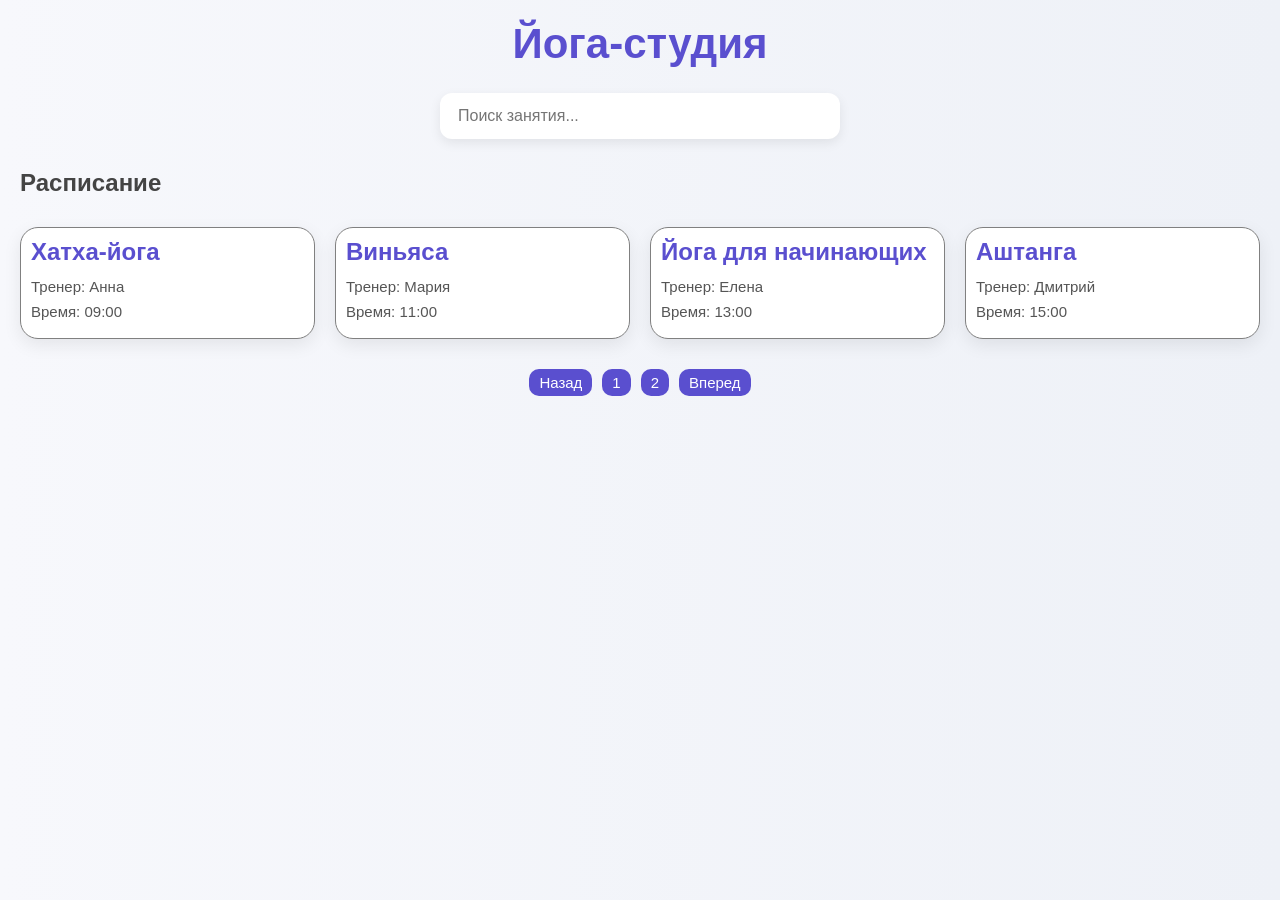
==== index.html @ e3ea9f83 "first commit" ====
<!DOCTYPE html>
<html lang="ru">
<head>
    <meta charset="UTF-8">
    <title>Йога-студия</title>

    <link rel="stylesheet" href="1.css">
    <style>
        body {
            font-family: Arial, sans-serif;
            padding: 20px;
        }

        .card {
            border: 1px solid gray;
            padding: 10px;
            margin: 10px 0;
        }

        .pagination {
            margin-top: 20px;
        }

        button {
            padding: 5px 10px;
        }
    </style>
</head>
<body>

    <h1>Йога-студия</h1>

    <input
        type="text"
        id="search"
        placeholder="Поиск занятия..."
    >

    <h2>Расписание</h2>

    <div id="list">

        <div class="card"
             data-name="Хатха-йога"
             data-trainer="Анна"
             data-time="09:00">

            <h3>Хатха-йога</h3>
            <p>Тренер: Анна</p>
            <p>Время: 09:00</p>
        </div>

        <div class="card"
             data-name="Виньяса"
             data-trainer="Мария"
             data-time="11:00">

            <h3>Виньяса</h3>
            <p>Тренер: Мария</p>
            <p>Время: 11:00</p>
        </div>

        <div class="card"
             data-name="Йога для начинающих"
             data-trainer="Елена"
             data-time="13:00">

            <h3>Йога для начинающих</h3>
            <p>Тренер: Елена</p>
            <p>Время: 13:00</p>
        </div>

        <div class="card"
             data-name="Аштанга"
             data-trainer="Дмитрий"
             data-time="15:00">

            <h3>Аштанга</h3>
            <p>Тренер: Дмитрий</p>
            <p>Время: 15:00</p>
        </div>

    </div>

    <div class="pagination">
        <button>Назад</button>
        <button>1</button>
        <button>2</button>
        <button>Вперед</button>
    </div>

</body>
</html>
---- 1.css ----
* {
    margin: 0;
    padding: 0;
    box-sizing: border-box;
}

body {
    font-family: Arial, sans-serif;
    background: linear-gradient(to right, #f7f8fc, #eef1f7);
    padding: 40px;
    color: #333;
}

h1 {
    text-align: center;
    margin-bottom: 25px;
    color: #5a4fcf;
    font-size: 42px;
}

h2 {
    margin: 30px 0 20px;
    color: #444;
}

#search {
    width: 100%;
    max-width: 400px;
    display: block;
    margin: 0 auto;
    padding: 14px 18px;
    border: none;
    border-radius: 12px;
    outline: none;
    font-size: 16px;
    background: white;
    box-shadow: 0 4px 12px rgba(0,0,0,0.08);
    transition: 0.3s;
}

#search:focus {
    transform: scale(1.02);
    box-shadow: 0 4px 16px rgba(90,79,207,0.25);
}

#list {
    display: grid;
    grid-template-columns: repeat(auto-fit, minmax(260px, 1fr));
    gap: 20px;
    margin-top: 20px;
}

.card {
    background: white;
    border-radius: 18px;
    padding: 20px;
    box-shadow: 0 6px 18px rgba(0,0,0,0.08);
    transition: 0.3s ease;
}

.card:hover {
    transform: translateY(-6px);
    box-shadow: 0 10px 24px rgba(0,0,0,0.12);
}

.card h3 {
    color: #5a4fcf;
    margin-bottom: 12px;
    font-size: 24px;
}

.card p {
    margin: 8px 0;
    font-size: 15px;
    color: #555;
}

.pagination {
    margin-top: 35px;
    display: flex;
    justify-content: center;
    gap: 10px;
}

button {
    padding: 10px 18px;
    border: none;
    border-radius: 10px;
    background: #5a4fcf;
    color: white;
    cursor: pointer;
    font-size: 15px;
    transition: 0.3s;
}

button:hover {
    background: #483cb5;
    transform: scale(1.05);
}
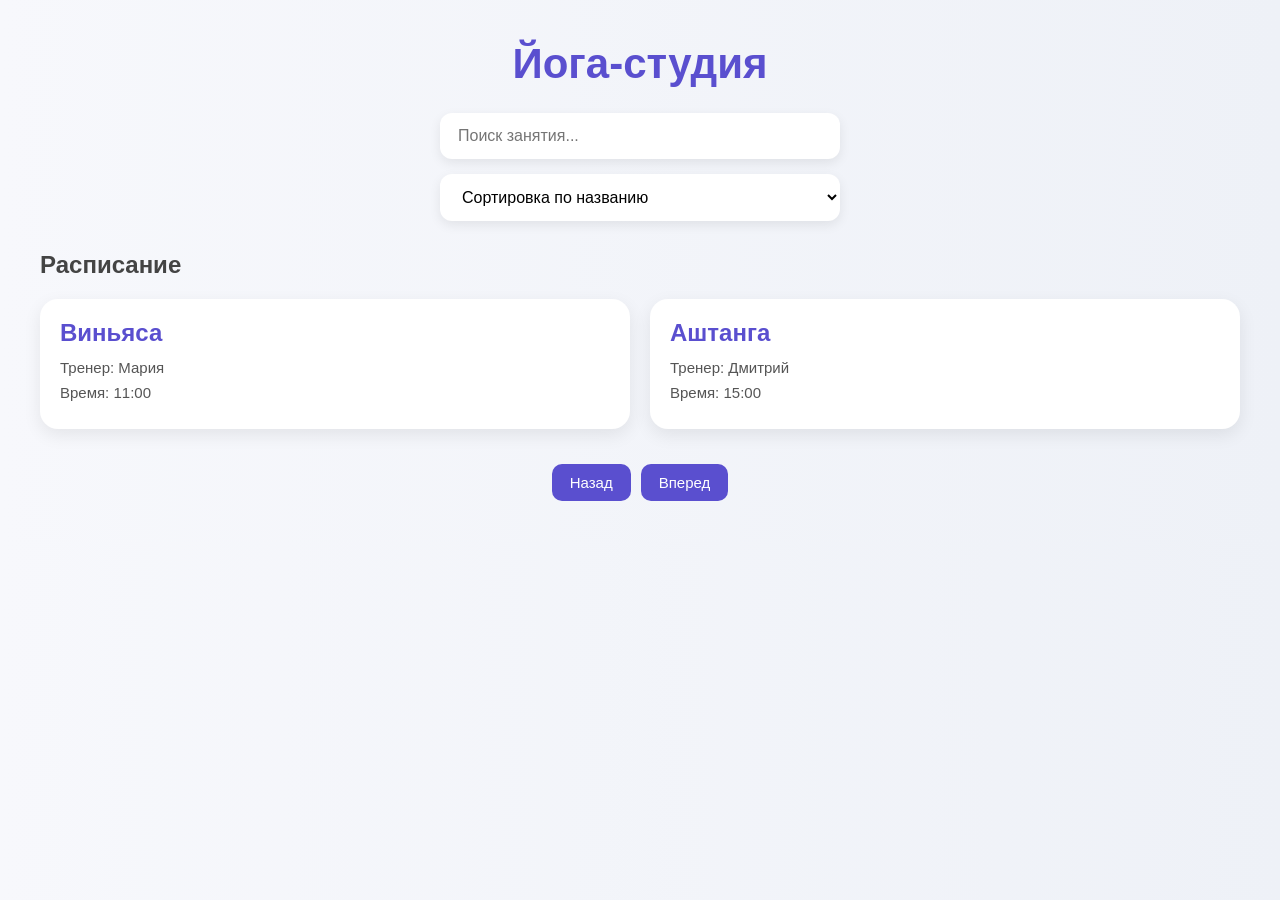
==== commit 0d853322: "Добавлен поиск, сортировка и пагинация" ====
--- a/index.html
+++ b/index.html
@@ -4,26 +4,102 @@
     <meta charset="UTF-8">
     <title>Йога-студия</title>
 
-    <link rel="stylesheet" href="1.css">
     <style>
+
+        * {
+            margin: 0;
+            padding: 0;
+            box-sizing: border-box;
+        }
+
         body {
             font-family: Arial, sans-serif;
+            background: linear-gradient(to right, #f7f8fc, #eef1f7);
+            padding: 40px;
+            color: #333;
+        }
+
+        h1 {
+            text-align: center;
+            margin-bottom: 25px;
+            color: #5a4fcf;
+            font-size: 42px;
+        }
+
+        h2 {
+            margin: 30px 0 20px;
+            color: #444;
+        }
+
+        #search,
+        #sort {
+            width: 100%;
+            max-width: 400px;
+            display: block;
+            margin: 15px auto;
+            padding: 14px 18px;
+            border: none;
+            border-radius: 12px;
+            outline: none;
+            font-size: 16px;
+            background: white;
+            box-shadow: 0 4px 12px rgba(0,0,0,0.08);
+        }
+
+        #list {
+            display: grid;
+            grid-template-columns: repeat(auto-fit, minmax(260px, 1fr));
+            gap: 20px;
+            margin-top: 20px;
+        }
+
+        .card {
+            background: white;
+            border-radius: 18px;
             padding: 20px;
-        }
-
-        .card {
-            border: 1px solid gray;
-            padding: 10px;
-            margin: 10px 0;
+            box-shadow: 0 6px 18px rgba(0,0,0,0.08);
+            transition: 0.3s ease;
+        }
+
+        .card:hover {
+            transform: translateY(-6px);
+            box-shadow: 0 10px 24px rgba(0,0,0,0.12);
+        }
+
+        .card h3 {
+            color: #5a4fcf;
+            margin-bottom: 12px;
+            font-size: 24px;
+        }
+
+        .card p {
+            margin: 8px 0;
+            font-size: 15px;
+            color: #555;
         }
 
         .pagination {
-            margin-top: 20px;
+            margin-top: 35px;
+            display: flex;
+            justify-content: center;
+            gap: 10px;
         }
 
         button {
-            padding: 5px 10px;
-        }
+            padding: 10px 18px;
+            border: none;
+            border-radius: 10px;
+            background: #5a4fcf;
+            color: white;
+            cursor: pointer;
+            font-size: 15px;
+            transition: 0.3s;
+        }
+
+        button:hover {
+            background: #483cb5;
+        }
+
     </style>
 </head>
 <body>
@@ -36,13 +112,17 @@
         placeholder="Поиск занятия..."
     >
 
+    <select id="sort">
+        <option value="name">Сортировка по названию</option>
+        <option value="time">Сортировка по времени</option>
+    </select>
+
     <h2>Расписание</h2>
 
     <div id="list">
 
         <div class="card"
              data-name="Хатха-йога"
-             data-trainer="Анна"
              data-time="09:00">
 
             <h3>Хатха-йога</h3>
@@ -52,7 +132,6 @@
 
         <div class="card"
              data-name="Виньяса"
-             data-trainer="Мария"
              data-time="11:00">
 
             <h3>Виньяса</h3>
@@ -62,7 +141,6 @@
 
         <div class="card"
              data-name="Йога для начинающих"
-             data-trainer="Елена"
              data-time="13:00">
 
             <h3>Йога для начинающих</h3>
@@ -72,7 +150,6 @@
 
         <div class="card"
              data-name="Аштанга"
-             data-trainer="Дмитрий"
              data-time="15:00">
 
             <h3>Аштанга</h3>
@@ -83,11 +160,125 @@
     </div>
 
     <div class="pagination">
-        <button>Назад</button>
-        <button>1</button>
-        <button>2</button>
-        <button>Вперед</button>
+
+        <button id="prev">Назад</button>
+
+        <button id="next">Вперед</button>
+
     </div>
 
+    <script>
+
+        const searchInput = document.getElementById("search");
+        const sortSelect = document.getElementById("sort");
+
+        const cards = Array.from(document.querySelectorAll(".card"));
+
+        const itemsPerPage = 2;
+
+        let currentPage = 1;
+
+        function renderCards() {
+
+            const searchValue = searchInput.value.toLowerCase();
+
+            let filteredCards = cards.filter(card => {
+
+                const name = card.dataset.name.toLowerCase();
+
+                return name.includes(searchValue);
+
+            });
+
+            const sortValue = sortSelect.value;
+
+            filteredCards.sort((a, b) => {
+
+                if (sortValue === "name") {
+
+                    return a.dataset.name.localeCompare(b.dataset.name);
+
+                }
+
+                if (sortValue === "time") {
+
+                    return a.dataset.time.localeCompare(b.dataset.time);
+
+                }
+
+            });
+
+            cards.forEach(card => {
+
+                card.style.display = "none";
+
+            });
+
+            const start = (currentPage - 1) * itemsPerPage;
+
+            const end = start + itemsPerPage;
+
+            filteredCards.slice(start, end).forEach(card => {
+
+                card.style.display = "block";
+
+            });
+
+        }
+
+        searchInput.addEventListener("input", () => {
+
+            currentPage = 1;
+
+            renderCards();
+
+        });
+
+        sortSelect.addEventListener("change", () => {
+
+            currentPage = 1;
+
+            renderCards();
+
+        });
+
+        document.getElementById("next").addEventListener("click", () => {
+
+            const filteredCards = cards.filter(card => {
+
+                return card.dataset.name
+                    .toLowerCase()
+                    .includes(searchInput.value.toLowerCase());
+
+            });
+
+            const totalPages = Math.ceil(filteredCards.length / itemsPerPage);
+
+            if (currentPage < totalPages) {
+
+                currentPage++;
+
+                renderCards();
+
+            }
+
+        });
+
+        document.getElementById("prev").addEventListener("click", () => {
+
+            if (currentPage > 1) {
+
+                currentPage--;
+
+                renderCards();
+
+            }
+
+        });
+
+        renderCards();
+
+    </script>
+
 </body>
-</html>+</html>
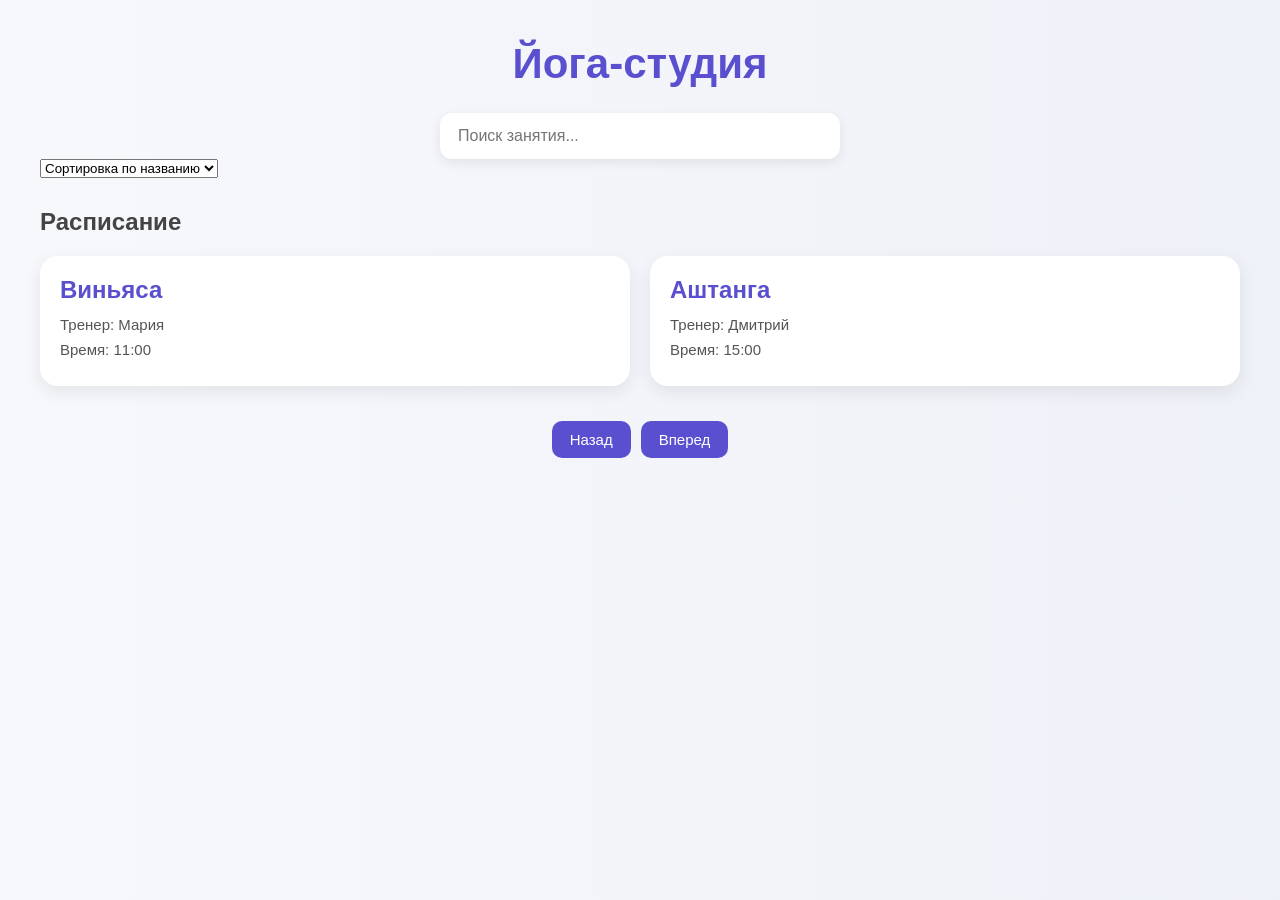
==== commit 01068ec6: "Добавлен поиск, сортировка и пагинация" ====
--- a/index.html
+++ b/index.html
@@ -4,103 +4,7 @@
     <meta charset="UTF-8">
     <title>Йога-студия</title>
 
-    <style>
-
-        * {
-            margin: 0;
-            padding: 0;
-            box-sizing: border-box;
-        }
-
-        body {
-            font-family: Arial, sans-serif;
-            background: linear-gradient(to right, #f7f8fc, #eef1f7);
-            padding: 40px;
-            color: #333;
-        }
-
-        h1 {
-            text-align: center;
-            margin-bottom: 25px;
-            color: #5a4fcf;
-            font-size: 42px;
-        }
-
-        h2 {
-            margin: 30px 0 20px;
-            color: #444;
-        }
-
-        #search,
-        #sort {
-            width: 100%;
-            max-width: 400px;
-            display: block;
-            margin: 15px auto;
-            padding: 14px 18px;
-            border: none;
-            border-radius: 12px;
-            outline: none;
-            font-size: 16px;
-            background: white;
-            box-shadow: 0 4px 12px rgba(0,0,0,0.08);
-        }
-
-        #list {
-            display: grid;
-            grid-template-columns: repeat(auto-fit, minmax(260px, 1fr));
-            gap: 20px;
-            margin-top: 20px;
-        }
-
-        .card {
-            background: white;
-            border-radius: 18px;
-            padding: 20px;
-            box-shadow: 0 6px 18px rgba(0,0,0,0.08);
-            transition: 0.3s ease;
-        }
-
-        .card:hover {
-            transform: translateY(-6px);
-            box-shadow: 0 10px 24px rgba(0,0,0,0.12);
-        }
-
-        .card h3 {
-            color: #5a4fcf;
-            margin-bottom: 12px;
-            font-size: 24px;
-        }
-
-        .card p {
-            margin: 8px 0;
-            font-size: 15px;
-            color: #555;
-        }
-
-        .pagination {
-            margin-top: 35px;
-            display: flex;
-            justify-content: center;
-            gap: 10px;
-        }
-
-        button {
-            padding: 10px 18px;
-            border: none;
-            border-radius: 10px;
-            background: #5a4fcf;
-            color: white;
-            cursor: pointer;
-            font-size: 15px;
-            transition: 0.3s;
-        }
-
-        button:hover {
-            background: #483cb5;
-        }
-
-    </style>
+    <link rel="stylesheet" href="1.css">
 </head>
 <body>
 
@@ -123,6 +27,7 @@
 
         <div class="card"
              data-name="Хатха-йога"
+             data-trainer="Анна"
              data-time="09:00">
 
             <h3>Хатха-йога</h3>
@@ -132,6 +37,7 @@
 
         <div class="card"
              data-name="Виньяса"
+             data-trainer="Мария"
              data-time="11:00">
 
             <h3>Виньяса</h3>
@@ -141,6 +47,7 @@
 
         <div class="card"
              data-name="Йога для начинающих"
+             data-trainer="Елена"
              data-time="13:00">
 
             <h3>Йога для начинающих</h3>
@@ -150,6 +57,7 @@
 
         <div class="card"
              data-name="Аштанга"
+             data-trainer="Дмитрий"
              data-time="15:00">
 
             <h3>Аштанга</h3>
@@ -160,125 +68,11 @@
     </div>
 
     <div class="pagination">
-
         <button id="prev">Назад</button>
-
         <button id="next">Вперед</button>
-
     </div>
 
-    <script>
-
-        const searchInput = document.getElementById("search");
-        const sortSelect = document.getElementById("sort");
-
-        const cards = Array.from(document.querySelectorAll(".card"));
-
-        const itemsPerPage = 2;
-
-        let currentPage = 1;
-
-        function renderCards() {
-
-            const searchValue = searchInput.value.toLowerCase();
-
-            let filteredCards = cards.filter(card => {
-
-                const name = card.dataset.name.toLowerCase();
-
-                return name.includes(searchValue);
-
-            });
-
-            const sortValue = sortSelect.value;
-
-            filteredCards.sort((a, b) => {
-
-                if (sortValue === "name") {
-
-                    return a.dataset.name.localeCompare(b.dataset.name);
-
-                }
-
-                if (sortValue === "time") {
-
-                    return a.dataset.time.localeCompare(b.dataset.time);
-
-                }
-
-            });
-
-            cards.forEach(card => {
-
-                card.style.display = "none";
-
-            });
-
-            const start = (currentPage - 1) * itemsPerPage;
-
-            const end = start + itemsPerPage;
-
-            filteredCards.slice(start, end).forEach(card => {
-
-                card.style.display = "block";
-
-            });
-
-        }
-
-        searchInput.addEventListener("input", () => {
-
-            currentPage = 1;
-
-            renderCards();
-
-        });
-
-        sortSelect.addEventListener("change", () => {
-
-            currentPage = 1;
-
-            renderCards();
-
-        });
-
-        document.getElementById("next").addEventListener("click", () => {
-
-            const filteredCards = cards.filter(card => {
-
-                return card.dataset.name
-                    .toLowerCase()
-                    .includes(searchInput.value.toLowerCase());
-
-            });
-
-            const totalPages = Math.ceil(filteredCards.length / itemsPerPage);
-
-            if (currentPage < totalPages) {
-
-                currentPage++;
-
-                renderCards();
-
-            }
-
-        });
-
-        document.getElementById("prev").addEventListener("click", () => {
-
-            if (currentPage > 1) {
-
-                currentPage--;
-
-                renderCards();
-
-            }
-
-        });
-
-        renderCards();
-
-    </script>
+    <script src="script.js"></script>
 
 </body>
 </html>
--- a/1.css
+++ b/1.css
@@ -0,0 +1,99 @@
+* {
+    margin: 0;
+    padding: 0;
+    box-sizing: border-box;
+}
+
+body {
+    font-family: Arial, sans-serif;
+    background: linear-gradient(to right, #f7f8fc, #eef1f7);
+    padding: 40px;
+    color: #333;
+}
+
+h1 {
+    text-align: center;
+    margin-bottom: 25px;
+    color: #5a4fcf;
+    font-size: 42px;
+}
+
+h2 {
+    margin: 30px 0 20px;
+    color: #444;
+}
+
+#search {
+    width: 100%;
+    max-width: 400px;
+    display: block;
+    margin: 0 auto;
+    padding: 14px 18px;
+    border: none;
+    border-radius: 12px;
+    outline: none;
+    font-size: 16px;
+    background: white;
+    box-shadow: 0 4px 12px rgba(0,0,0,0.08);
+    transition: 0.3s;
+}
+
+#search:focus {
+    transform: scale(1.02);
+    box-shadow: 0 4px 16px rgba(90,79,207,0.25);
+}
+
+#list {
+    display: grid;
+    grid-template-columns: repeat(auto-fit, minmax(260px, 1fr));
+    gap: 20px;
+    margin-top: 20px;
+}
+
+.card {
+    background: white;
+    border-radius: 18px;
+    padding: 20px;
+    box-shadow: 0 6px 18px rgba(0,0,0,0.08);
+    transition: 0.3s ease;
+}
+
+.card:hover {
+    transform: translateY(-6px);
+    box-shadow: 0 10px 24px rgba(0,0,0,0.12);
+}
+
+.card h3 {
+    color: #5a4fcf;
+    margin-bottom: 12px;
+    font-size: 24px;
+}
+
+.card p {
+    margin: 8px 0;
+    font-size: 15px;
+    color: #555;
+}
+
+.pagination {
+    margin-top: 35px;
+    display: flex;
+    justify-content: center;
+    gap: 10px;
+}
+
+button {
+    padding: 10px 18px;
+    border: none;
+    border-radius: 10px;
+    background: #5a4fcf;
+    color: white;
+    cursor: pointer;
+    font-size: 15px;
+    transition: 0.3s;
+}
+
+button:hover {
+    background: #483cb5;
+    transform: scale(1.05);
+}
